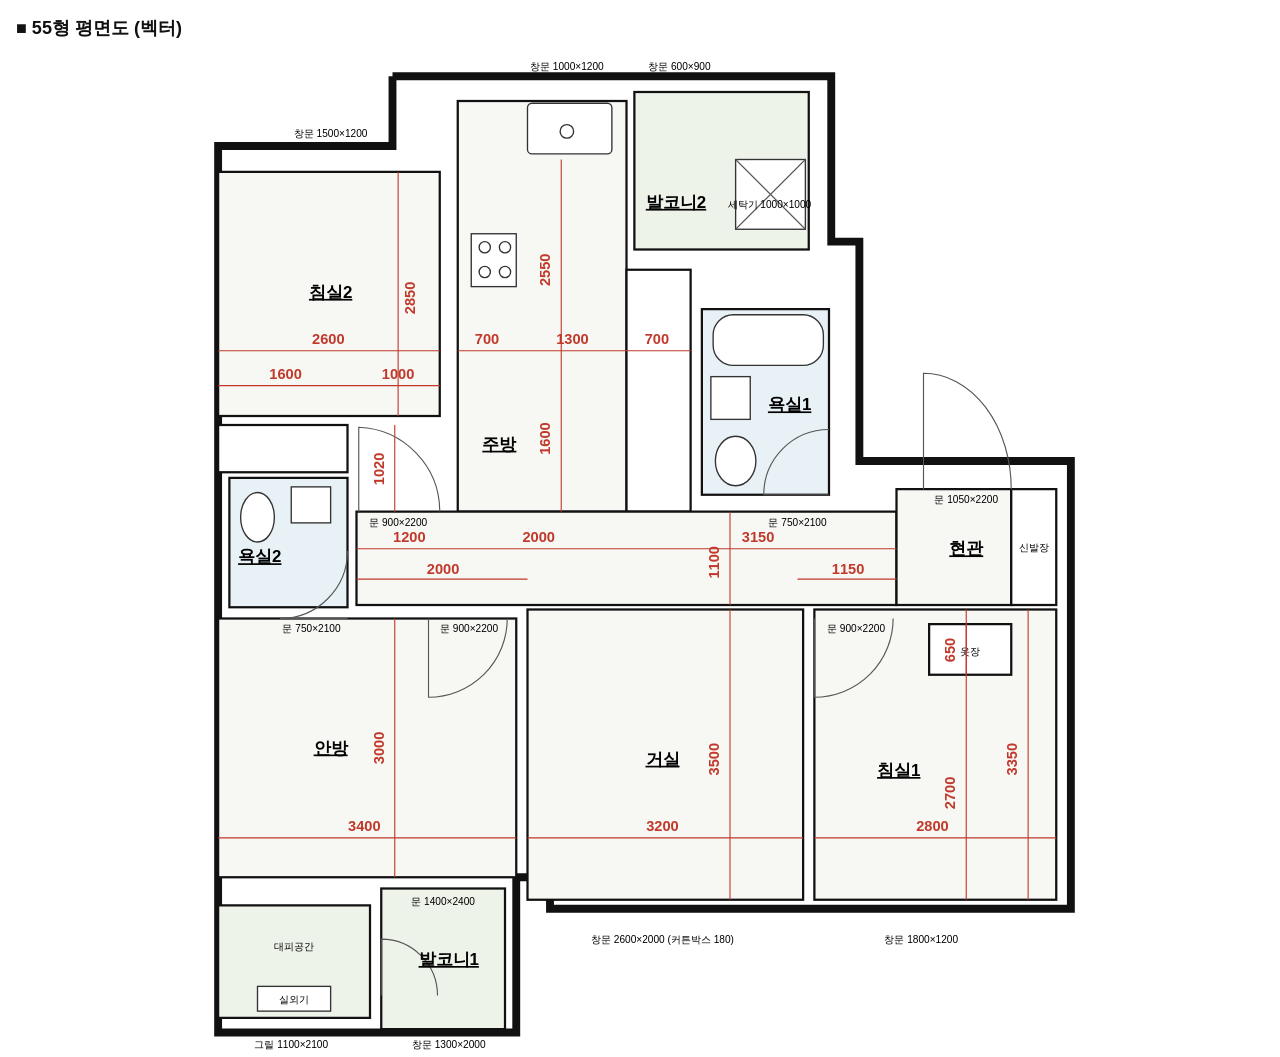
==== floorplan_55.html @ cf9344ad "Add vector floor plan (HTML/SVG) for 55-type unit Co-Authored-By: Claude Opus 5.5 <noreply@anthropic" ====
<!doctype html>
<html lang="ko">
<head>
<meta charset="utf-8">
<meta name="viewport" content="width=device-width,initial-scale=1">
<title>55형 평면도</title>
<style>
  :root{--bg:#fff;--wall:#111;--room:#f7f7f4;--wet:#e8f1f6;--bal:#eef3ea;--dim:#c0392b;--txt:#111}
  body{margin:0;background:var(--bg);font-family:"Malgun Gothic","Apple SD Gothic Neo",sans-serif;color:var(--txt)}
  h1{font-size:18px;margin:16px}
  svg{width:100%;max-width:900px;height:auto;display:block;margin:0 auto}
  .room{stroke:var(--wall);stroke-width:2}
  .wall{fill:none;stroke:var(--wall);stroke-width:7;stroke-linejoin:miter}
  .lbl{font-size:15px;font-weight:700;text-anchor:middle;text-decoration:underline}
  .sm{font-size:9px;text-anchor:middle}
  .dim line{stroke:var(--dim);stroke-width:1}
  .dim text{fill:var(--dim);font-size:13px;font-weight:700;text-anchor:middle}
  .door{fill:none;stroke:#555;stroke-width:1}
  .fx{fill:#fff;stroke:#333;stroke-width:1.2}
</style>
</head>
<body>
<h1>■ 55형 평면도 (벡터)</h1>
<svg viewBox="0 140 800 890" xmlns="http://www.w3.org/2000/svg">
  <!-- 외벽 -->
  <polyline class="wall" points="180,158 570,158 570,305 595,305 595,500 783,500 783,898 320,898 320,870 290,870 290,1008 25,1008 25,220 180,220 180,158"/>

  <!-- 실 -->
  <rect class="room" x="25"  y="243" width="197" height="217" fill="var(--room)"/>
  <rect class="room" x="25"  y="468" width="115" height="42"  fill="#fff"/>
  <rect class="room" x="35"  y="515" width="105" height="115" fill="var(--wet)"/>
  <rect class="room" x="238" y="180" width="150" height="365" fill="var(--room)"/>
  <rect class="room" x="395" y="172" width="155" height="140" fill="var(--bal)"/>
  <rect class="room" x="388" y="330" width="57"  height="215" fill="#fff"/>
  <rect class="room" x="455" y="365" width="113" height="165" fill="var(--wet)"/>
  <rect class="room" x="148" y="545" width="480" height="83"  fill="var(--room)"/>
  <rect class="room" x="628" y="525" width="102" height="103" fill="var(--room)"/>
  <rect class="room" x="730" y="525" width="40"  height="103" fill="#fff"/>
  <rect class="room" x="25"  y="640" width="265" height="230" fill="var(--room)"/>
  <rect class="room" x="300" y="632" width="245" height="258" fill="var(--room)"/>
  <rect class="room" x="555" y="632" width="215" height="258" fill="var(--room)"/>
  <rect class="room" x="657" y="645" width="73"  height="45"  fill="#fff"/>
  <rect class="room" x="170" y="880" width="110" height="125" fill="var(--bal)"/>
  <rect class="room" x="25"  y="895" width="135" height="100" fill="var(--bal)"/>

  <!-- 설비 -->
  <rect class="fx" x="300" y="182" width="75" height="45" rx="4"/><circle class="fx" cx="335" cy="207" r="6"/>
  <rect class="fx" x="250" y="298" width="40" height="47"/>
  <circle class="fx" cx="262" cy="310" r="5"/><circle class="fx" cx="280" cy="310" r="5"/>
  <circle class="fx" cx="262" cy="332" r="5"/><circle class="fx" cx="280" cy="332" r="5"/>
  <rect class="fx" x="465" y="370" width="98" height="45" rx="18"/>
  <rect class="fx" x="463" y="425" width="35" height="38"/>
  <ellipse class="fx" cx="485" cy="500" rx="18" ry="22"/>
  <ellipse class="fx" cx="60" cy="550" rx="15" ry="22"/>
  <rect class="fx" x="90" y="523" width="35" height="32"/>
  <rect class="fx" x="485" y="232" width="62" height="62"/>
  <line class="door" x1="485" y1="232" x2="547" y2="294"/><line class="door" x1="547" y1="232" x2="485" y2="294"/>
  <rect class="fx" x="60" y="967" width="65" height="22"/>

  <!-- 문 (호) -->
  <path class="door" d="M150,545 L150,470 A75,75 0 0 1 222,545"/>
  <path class="door" d="M140,640 L80,640 A60,60 0 0 0 140,580"/>
  <path class="door" d="M212,640 L212,710 A70,70 0 0 0 282,640"/>
  <path class="door" d="M568,530 L510,530 A58,58 0 0 1 568,472"/>
  <path class="door" d="M555,640 L555,710 A70,70 0 0 0 625,640"/>
  <path class="door" d="M652,525 L652,422 A78,103 0 0 1 730,525"/>
  <path class="door" d="M170,975 L170,925 A50,50 0 0 1 220,975"/>

  <!-- 실명 -->
  <text class="lbl" x="125" y="355">침실2</text>
  <text class="lbl" x="275" y="490">주방</text>
  <text class="lbl" x="432" y="275">발코니2</text>
  <text class="lbl" x="533" y="455">욕실1</text>
  <text class="lbl" x="62"  y="590">욕실2</text>
  <text class="lbl" x="690" y="583">현관</text>
  <text class="sm"  x="750" y="580">신발장</text>
  <text class="sm"  x="693" y="672">옷장</text>
  <text class="lbl" x="125" y="760">안방</text>
  <text class="lbl" x="420" y="770">거실</text>
  <text class="lbl" x="630" y="780">침실1</text>
  <text class="lbl" x="230" y="948">발코니1</text>
  <text class="sm"  x="92"  y="935">대피공간</text>
  <text class="sm"  x="92"  y="982">실외기</text>
  <text class="sm"  x="515" y="275">세탁기 1000×1000</text>

  <!-- 창/문 규격 -->
  <text class="sm" x="125" y="212">창문 1500×1200</text>
  <text class="sm" x="335" y="152">창문 1000×1200</text>
  <text class="sm" x="435" y="152">창문 600×900</text>
  <text class="sm" x="185" y="558">문 900×2200</text>
  <text class="sm" x="540" y="558">문 750×2100</text>
  <text class="sm" x="690" y="537">문 1050×2200</text>
  <text class="sm" x="108" y="652">문 750×2100</text>
  <text class="sm" x="248" y="652">문 900×2200</text>
  <text class="sm" x="592" y="652">문 900×2200</text>
  <text class="sm" x="225" y="895">문 1400×2400</text>
  <text class="sm" x="420" y="928">창문 2600×2000 (커튼박스 180)</text>
  <text class="sm" x="650" y="928">창문 1800×1200</text>
  <text class="sm" x="90"  y="1022">그릴 1100×2100</text>
  <text class="sm" x="230" y="1022">창문 1300×2000</text>

  <!-- 치수 -->
  <g class="dim">
    <line x1="25" y1="402" x2="222" y2="402"/><text x="123" y="396">2600</text>
    <line x1="25" y1="433" x2="222" y2="433"/><text x="85" y="427">1600</text><text x="185" y="427">1000</text>
    <line x1="238" y1="402" x2="445" y2="402"/><text x="264" y="396">700</text><text x="340" y="396">1300</text><text x="415" y="396">700</text>
    <line x1="185" y1="243" x2="185" y2="460"/><text x="200" y="355" transform="rotate(-90 200 355)">2850</text>
    <line x1="330" y1="232" x2="330" y2="402"/><text x="320" y="330" transform="rotate(-90 320 330)">2550</text>
    <line x1="330" y1="402" x2="330" y2="545"/><text x="320" y="480" transform="rotate(-90 320 480)">1600</text>
    <line x1="148" y1="578" x2="628" y2="578"/><text x="195" y="572">1200</text><text x="310" y="572">2000</text><text x="505" y="572">3150</text>
    <line x1="148" y1="605" x2="300" y2="605"/><text x="225" y="600">2000</text>
    <line x1="540" y1="605" x2="628" y2="605"/><text x="585" y="600">1150</text>
    <line x1="480" y1="545" x2="480" y2="628"/><text x="470" y="590" transform="rotate(-90 470 590)">1100</text>
    <line x1="182" y1="640" x2="182" y2="870"/><text x="172" y="755" transform="rotate(-90 172 755)">3000</text>
    <line x1="480" y1="632" x2="480" y2="890"/><text x="470" y="765" transform="rotate(-90 470 765)">3500</text>
    <line x1="690" y1="632" x2="690" y2="890"/><text x="680" y="795" transform="rotate(-90 680 795)">2700</text>
    <line x1="745" y1="632" x2="745" y2="890"/><text x="735" y="765" transform="rotate(-90 735 765)">3350</text>
    <line x1="690" y1="645" x2="690" y2="690"/><text x="680" y="668" transform="rotate(-90 680 668)">650</text>
    <line x1="25" y1="835" x2="290" y2="835"/><text x="155" y="829">3400</text>
    <line x1="300" y1="835" x2="545" y2="835"/><text x="420" y="829">3200</text>
    <line x1="555" y1="835" x2="770" y2="835"/><text x="660" y="829">2800</text>
    <line x1="182" y1="468" x2="182" y2="545"/><text x="172" y="507" transform="rotate(-90 172 507)">1020</text>
  </g>
</svg>
</body>
</html>
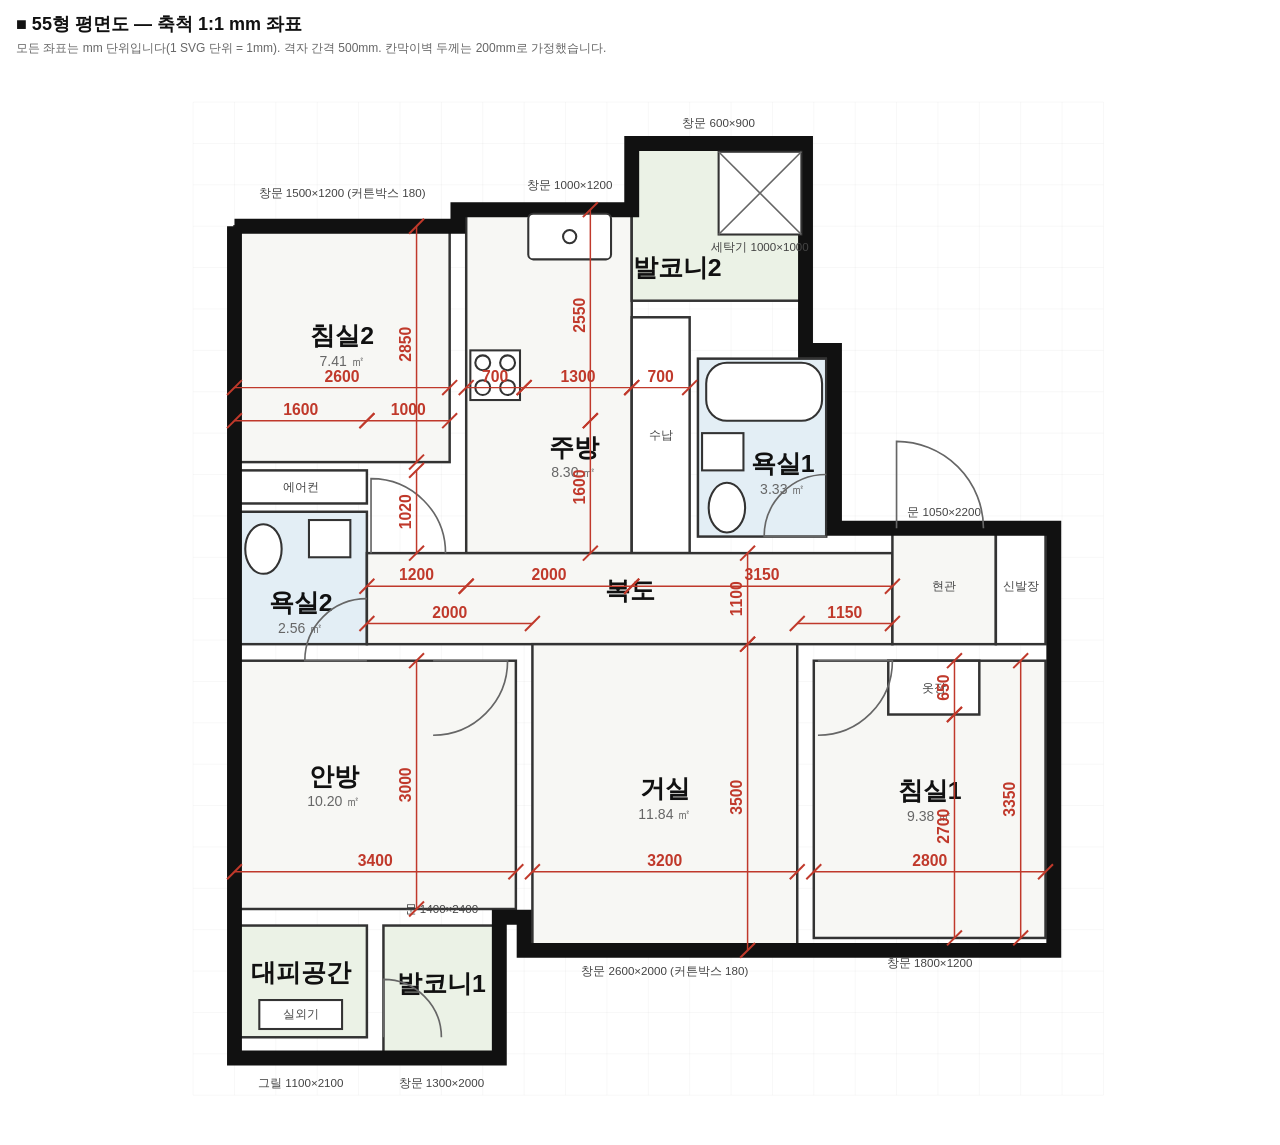
==== commit 1425df28: "Redraw floor plan at true mm scale from dimensions Co-Authored-By: Claude Opus 5.5 <noreply@anthropi" ====
--- a/floorplan_55.html
+++ b/floorplan_55.html
@@ -5,122 +5,155 @@
 <meta name="viewport" content="width=device-width,initial-scale=1">
 <title>55형 평면도</title>
 <style>
-  :root{--bg:#fff;--wall:#111;--room:#f7f7f4;--wet:#e8f1f6;--bal:#eef3ea;--dim:#c0392b;--txt:#111}
+  :root{--bg:#fff;--wall:#111;--room:#f7f7f4;--wet:#e3eef5;--bal:#ebf2e6;--dim:#c0392b;--txt:#111}
   body{margin:0;background:var(--bg);font-family:"Malgun Gothic","Apple SD Gothic Neo",sans-serif;color:var(--txt)}
-  h1{font-size:18px;margin:16px}
-  svg{width:100%;max-width:900px;height:auto;display:block;margin:0 auto}
-  .room{stroke:var(--wall);stroke-width:2}
-  .wall{fill:none;stroke:var(--wall);stroke-width:7;stroke-linejoin:miter}
-  .lbl{font-size:15px;font-weight:700;text-anchor:middle;text-decoration:underline}
-  .sm{font-size:9px;text-anchor:middle}
-  .dim line{stroke:var(--dim);stroke-width:1}
-  .dim text{fill:var(--dim);font-size:13px;font-weight:700;text-anchor:middle}
-  .door{fill:none;stroke:#555;stroke-width:1}
-  .fx{fill:#fff;stroke:#333;stroke-width:1.2}
+  header{padding:12px 16px}
+  h1{font-size:18px;margin:0 0 4px}
+  p{margin:0;font-size:12px;color:#666}
+  svg{width:100%;max-width:960px;height:auto;display:block;margin:0 auto}
+  .room{stroke:#333;stroke-width:30}
+  .wall{fill:none;stroke:var(--wall);stroke-width:180;stroke-linejoin:miter}
+  .lbl{font-size:300px;font-weight:700;text-anchor:middle;fill:var(--txt)}
+  .area{font-size:170px;text-anchor:middle;fill:#666}
+  .sm{font-size:140px;text-anchor:middle;fill:#444}
+  .dim line{stroke:var(--dim);stroke-width:18}
+  .dim .tick{stroke-width:24}
+  .dim text{fill:var(--dim);font-size:190px;font-weight:700;text-anchor:middle}
+  .door{fill:none;stroke:#666;stroke-width:20}
+  .fx{fill:#fff;stroke:#333;stroke-width:25}
+  .grid line{stroke:#000;stroke-opacity:.05;stroke-width:8}
 </style>
 </head>
 <body>
-<h1>■ 55형 평면도 (벡터)</h1>
-<svg viewBox="0 140 800 890" xmlns="http://www.w3.org/2000/svg">
-  <!-- 외벽 -->
-  <polyline class="wall" points="180,158 570,158 570,305 595,305 595,500 783,500 783,898 320,898 320,870 290,870 290,1008 25,1008 25,220 180,220 180,158"/>
+<header>
+  <h1>■ 55형 평면도 — 축척 1:1 mm 좌표</h1>
+  <p>모든 좌표는 mm 단위입니다(1 SVG 단위 = 1mm). 격자 간격 500mm. 칸막이벽 두께는 200mm로 가정했습니다.</p>
+</header>
+<svg id="plan" viewBox="-900 -1900 11600 13000" xmlns="http://www.w3.org/2000/svg"></svg>
+<script>
+const NS = "http://www.w3.org/2000/svg";
+const svg = document.getElementById("plan");
+const el = (tag, attrs, parent = svg, text) => {
+  const e = document.createElementNS(NS, tag);
+  for (const k in attrs) e.setAttribute(k, attrs[k]);
+  if (text != null) e.textContent = text;
+  parent.appendChild(e); return e;
+};
 
-  <!-- 실 -->
-  <rect class="room" x="25"  y="243" width="197" height="217" fill="var(--room)"/>
-  <rect class="room" x="25"  y="468" width="115" height="42"  fill="#fff"/>
-  <rect class="room" x="35"  y="515" width="105" height="115" fill="var(--wet)"/>
-  <rect class="room" x="238" y="180" width="150" height="365" fill="var(--room)"/>
-  <rect class="room" x="395" y="172" width="155" height="140" fill="var(--bal)"/>
-  <rect class="room" x="388" y="330" width="57"  height="215" fill="#fff"/>
-  <rect class="room" x="455" y="365" width="113" height="165" fill="var(--wet)"/>
-  <rect class="room" x="148" y="545" width="480" height="83"  fill="var(--room)"/>
-  <rect class="room" x="628" y="525" width="102" height="103" fill="var(--room)"/>
-  <rect class="room" x="730" y="525" width="40"  height="103" fill="#fff"/>
-  <rect class="room" x="25"  y="640" width="265" height="230" fill="var(--room)"/>
-  <rect class="room" x="300" y="632" width="245" height="258" fill="var(--room)"/>
-  <rect class="room" x="555" y="632" width="215" height="258" fill="var(--room)"/>
-  <rect class="room" x="657" y="645" width="73"  height="45"  fill="#fff"/>
-  <rect class="room" x="170" y="880" width="110" height="125" fill="var(--bal)"/>
-  <rect class="room" x="25"  y="895" width="135" height="100" fill="var(--bal)"/>
+// 격자 (500mm)
+const g = el("g", {class: "grid"});
+for (let x = -500; x <= 10500; x += 500) el("line", {x1: x, y1: -1500, x2: x, y2: 10500}, g);
+for (let y = -1500; y <= 10500; y += 500) el("line", {x1: -500, y1: y, x2: 10500, y2: y}, g);
 
-  <!-- 설비 -->
-  <rect class="fx" x="300" y="182" width="75" height="45" rx="4"/><circle class="fx" cx="335" cy="207" r="6"/>
-  <rect class="fx" x="250" y="298" width="40" height="47"/>
-  <circle class="fx" cx="262" cy="310" r="5"/><circle class="fx" cx="280" cy="310" r="5"/>
-  <circle class="fx" cx="262" cy="332" r="5"/><circle class="fx" cx="280" cy="332" r="5"/>
-  <rect class="fx" x="465" y="370" width="98" height="45" rx="18"/>
-  <rect class="fx" x="463" y="425" width="35" height="38"/>
-  <ellipse class="fx" cx="485" cy="500" rx="18" ry="22"/>
-  <ellipse class="fx" cx="60" cy="550" rx="15" ry="22"/>
-  <rect class="fx" x="90" y="523" width="35" height="32"/>
-  <rect class="fx" x="485" y="232" width="62" height="62"/>
-  <line class="door" x1="485" y1="232" x2="547" y2="294"/><line class="door" x1="547" y1="232" x2="485" y2="294"/>
-  <rect class="fx" x="60" y="967" width="65" height="22"/>
+// 실: [이름, x, y, 폭, 깊이, 채움, 면적표시]
+const R = "var(--room)", W = "var(--wet)", B = "var(--bal)", S = "#fff";
+const rooms = [
+  ["침실2",    0,    0, 2600, 2850, R, true],
+  ["에어컨",   0, 2950, 1600,  400, S],
+  ["욕실2",    0, 3450, 1600, 1600, W, true, 0, 400],
+  ["주방",  2800, -200, 2000, 4150, R, true, 300, 900],
+  ["수납",  4800, 1100,  700, 2850, S],
+  ["발코니2",4800,-1000, 2100, 1900, B, false, -500, 650],
+  ["욕실1", 5600, 1600, 1550, 2150, W, true, 250, 300],
+  ["복도",  1600, 3950, 6350, 1100, R],
+  ["현관",  7950, 3650, 1250, 1400, R],
+  ["신발장",9200, 3650,  600, 1400, S],
+  ["안방",     0, 5250, 3400, 3000, R, true, -500, 0],
+  ["거실",  3600, 5050, 3200, 3700, R, true],
+  ["침실1", 7000, 5250, 2800, 3350, R, true],
+  ["옷장",  7900, 5250, 1100,  650, S],
+  ["발코니1",1800, 8450, 1400, 1600, B],
+  ["대피공간",  0, 8450, 1600, 1350, B],
+];
+for (const [n, x0, y0, w, h, f, a, ox = 0, oy = 0] of rooms) {
+  const x = x0, y = y0;
+  el("rect", {class: "room", x, y, width: w, height: h, fill: f});
+  const small = w < 1300 || h < 800;
+  el("text", {class: small ? "sm" : "lbl", x: x + w / 2 + ox, y: y + h / 2 + oy + (small ? 50 : 0)}, svg, n);
+  if (a) el("text", {class: "area", x: x + w / 2 + ox, y: y + h / 2 + oy + 260}, svg, (w * h / 1e6).toFixed(2) + " ㎡");
+}
 
-  <!-- 문 (호) -->
-  <path class="door" d="M150,545 L150,470 A75,75 0 0 1 222,545"/>
-  <path class="door" d="M140,640 L80,640 A60,60 0 0 0 140,580"/>
-  <path class="door" d="M212,640 L212,710 A70,70 0 0 0 282,640"/>
-  <path class="door" d="M568,530 L510,530 A58,58 0 0 1 568,472"/>
-  <path class="door" d="M555,640 L555,710 A70,70 0 0 0 625,640"/>
-  <path class="door" d="M652,525 L652,422 A78,103 0 0 1 730,525"/>
-  <path class="door" d="M170,975 L170,925 A50,50 0 0 1 220,975"/>
+// 외벽
+el("polyline", {class: "wall", points: [
+  [0,0],[2700,0],[2700,-200],[4800,-200],[4800,-1000],[6900,-1000],[6900,1500],[7250,1500],
+  [7250,3650],[9900,3650],[9900,8750],[3500,8750],[3500,8350],[3200,8350],[3200,10050],[0,10050],[0,0]
+].map(p => p.join(",")).join(" ")});
 
-  <!-- 실명 -->
-  <text class="lbl" x="125" y="355">침실2</text>
-  <text class="lbl" x="275" y="490">주방</text>
-  <text class="lbl" x="432" y="275">발코니2</text>
-  <text class="lbl" x="533" y="455">욕실1</text>
-  <text class="lbl" x="62"  y="590">욕실2</text>
-  <text class="lbl" x="690" y="583">현관</text>
-  <text class="sm"  x="750" y="580">신발장</text>
-  <text class="sm"  x="693" y="672">옷장</text>
-  <text class="lbl" x="125" y="760">안방</text>
-  <text class="lbl" x="420" y="770">거실</text>
-  <text class="lbl" x="630" y="780">침실1</text>
-  <text class="lbl" x="230" y="948">발코니1</text>
-  <text class="sm"  x="92"  y="935">대피공간</text>
-  <text class="sm"  x="92"  y="982">실외기</text>
-  <text class="sm"  x="515" y="275">세탁기 1000×1000</text>
+// 설비
+const fx = (tag, a) => el(tag, Object.assign({class: "fx"}, a));
+fx("rect", {x: 3550, y: -150, width: 1000, height: 550, rx: 60});   // 싱크
+fx("circle", {cx: 4050, cy: 125, r: 80});
+fx("rect", {x: 2850, y: 1500, width: 600, height: 600});            // 쿡탑
+for (const [cx, cy] of [[3000,1650],[3300,1650],[3000,1950],[3300,1950]]) fx("circle", {cx, cy, r: 90});
+fx("rect", {x: 5700, y: 1650, width: 1400, height: 700, rx: 250});  // 욕조
+fx("rect", {x: 5650, y: 2500, width: 500, height: 450});            // 세면대
+fx("ellipse", {cx: 5950, cy: 3400, rx: 220, ry: 300});              // 변기
+fx("ellipse", {cx: 350, cy: 3900, rx: 220, ry: 300});
+fx("rect", {x: 900, y: 3550, width: 500, height: 450});
+fx("rect", {x: 5850, y: -900, width: 1000, height: 1000});          // 세탁기 자리
+el("line", {class: "door", x1: 5850, y1: -900, x2: 6850, y2: 100});
+el("line", {class: "door", x1: 6850, y1: -900, x2: 5850, y2: 100});
+el("text", {class: "sm", x: 6350, y: 300}, svg, "세탁기 1000×1000");
+fx("rect", {x: 300, y: 9350, width: 1000, height: 350});
+el("text", {class: "sm", x: 800, y: 9570}, svg, "실외기");
 
-  <!-- 창/문 규격 -->
-  <text class="sm" x="125" y="212">창문 1500×1200</text>
-  <text class="sm" x="335" y="152">창문 1000×1200</text>
-  <text class="sm" x="435" y="152">창문 600×900</text>
-  <text class="sm" x="185" y="558">문 900×2200</text>
-  <text class="sm" x="540" y="558">문 750×2100</text>
-  <text class="sm" x="690" y="537">문 1050×2200</text>
-  <text class="sm" x="108" y="652">문 750×2100</text>
-  <text class="sm" x="248" y="652">문 900×2200</text>
-  <text class="sm" x="592" y="652">문 900×2200</text>
-  <text class="sm" x="225" y="895">문 1400×2400</text>
-  <text class="sm" x="420" y="928">창문 2600×2000 (커튼박스 180)</text>
-  <text class="sm" x="650" y="928">창문 1800×1200</text>
-  <text class="sm" x="90"  y="1022">그릴 1100×2100</text>
-  <text class="sm" x="230" y="1022">창문 1300×2000</text>
+// 문: [힌지x, 힌지y, 폭, 시작각, 끝각]  (각도: 0=+x, 90=+y)
+const doors = [
+  [1650, 3950,  900, -90,   0],   // 침실2
+  [1600, 5250,  750, 180, 270],   // 욕실2
+  [2400, 5250,  900,   0,  90],   // 안방
+  [7150, 3750,  750, 180, 270],   // 욕실1
+  [7050, 5250,  900,   0,  90],   // 침실1
+  [8000, 3650, 1050, -90,   0],   // 현관
+  [1800, 9800,  700, -90,   0],   // 발코니1→대피
+];
+for (const [hx, hy, w, a0, a1] of doors) {
+  const p = a => [hx + w * Math.cos(a * Math.PI / 180), hy + w * Math.sin(a * Math.PI / 180)];
+  const [x0, y0] = p(a0), [x1, y1] = p(a1);
+  el("path", {class: "door", d: `M${hx},${hy} L${x0},${y0} A${w},${w} 0 0 1 ${x1},${y1}`});
+}
 
-  <!-- 치수 -->
-  <g class="dim">
-    <line x1="25" y1="402" x2="222" y2="402"/><text x="123" y="396">2600</text>
-    <line x1="25" y1="433" x2="222" y2="433"/><text x="85" y="427">1600</text><text x="185" y="427">1000</text>
-    <line x1="238" y1="402" x2="445" y2="402"/><text x="264" y="396">700</text><text x="340" y="396">1300</text><text x="415" y="396">700</text>
-    <line x1="185" y1="243" x2="185" y2="460"/><text x="200" y="355" transform="rotate(-90 200 355)">2850</text>
-    <line x1="330" y1="232" x2="330" y2="402"/><text x="320" y="330" transform="rotate(-90 320 330)">2550</text>
-    <line x1="330" y1="402" x2="330" y2="545"/><text x="320" y="480" transform="rotate(-90 320 480)">1600</text>
-    <line x1="148" y1="578" x2="628" y2="578"/><text x="195" y="572">1200</text><text x="310" y="572">2000</text><text x="505" y="572">3150</text>
-    <line x1="148" y1="605" x2="300" y2="605"/><text x="225" y="600">2000</text>
-    <line x1="540" y1="605" x2="628" y2="605"/><text x="585" y="600">1150</text>
-    <line x1="480" y1="545" x2="480" y2="628"/><text x="470" y="590" transform="rotate(-90 470 590)">1100</text>
-    <line x1="182" y1="640" x2="182" y2="870"/><text x="172" y="755" transform="rotate(-90 172 755)">3000</text>
-    <line x1="480" y1="632" x2="480" y2="890"/><text x="470" y="765" transform="rotate(-90 470 765)">3500</text>
-    <line x1="690" y1="632" x2="690" y2="890"/><text x="680" y="795" transform="rotate(-90 680 795)">2700</text>
-    <line x1="745" y1="632" x2="745" y2="890"/><text x="735" y="765" transform="rotate(-90 735 765)">3350</text>
-    <line x1="690" y1="645" x2="690" y2="690"/><text x="680" y="668" transform="rotate(-90 680 668)">650</text>
-    <line x1="25" y1="835" x2="290" y2="835"/><text x="155" y="829">3400</text>
-    <line x1="300" y1="835" x2="545" y2="835"/><text x="420" y="829">3200</text>
-    <line x1="555" y1="835" x2="770" y2="835"/><text x="660" y="829">2800</text>
-    <line x1="182" y1="468" x2="182" y2="545"/><text x="172" y="507" transform="rotate(-90 172 507)">1020</text>
-  </g>
-</svg>
+// 창/문 규격
+const notes = [
+  [1300, -350, "창문 1500×1200 (커튼박스 180)"], [4050, -450, "창문 1000×1200"],
+  [5850, -1200, "창문 600×900"], [5200, 9050, "창문 2600×2000 (커튼박스 180)"],
+  [8400, 8950, "창문 1800×1200"], [800, 10400, "그릴 1100×2100"],
+  [2500, 10400, "창문 1300×2000"], [2500, 8300, "문 1400×2400"],
+  [8575, 3500, "문 1050×2200"],
+];
+for (const [x, y, t] of notes) el("text", {class: "sm", x, y}, svg, t);
+
+// 치수선: [x1, y1, x2, y2, 라벨]
+const D = el("g", {class: "dim"});
+const dim = (x1, y1, x2, y2, t) => {
+  el("line", {x1, y1, x2, y2}, D);
+  const v = x1 === x2;
+  for (const [x, y] of [[x1, y1], [x2, y2]])
+    el("line", {class: "tick", x1: x - 90, y1: y + 90, x2: x + 90, y2: y - 90}, D);
+  const mx = (x1 + x2) / 2, my = (y1 + y2) / 2;
+  el("text", v ? {x: mx - 70, y: my, transform: `rotate(-90 ${mx - 70} ${my})`} : {x: mx, y: my - 70}, D, t);
+};
+const chain = (pts, y, labels) => { for (let i = 0; i < labels.length; i++) dim(pts[i], y, pts[i + 1], y, labels[i]); };
+const vchain = (pts, x, labels) => { for (let i = 0; i < labels.length; i++) dim(x, pts[i], x, pts[i + 1], labels[i]); };
+
+dim(0, 1950, 2600, 1950, "2600");
+chain([0, 1600, 2600], 2350, ["1600", "1000"]);
+chain([2800, 3500, 4800, 5500], 1950, ["700", "1300", "700"]);
+dim(2200, 0, 2200, 2850, "2850");
+vchain([-200, 2350, 3950], 4300, ["2550", "1600"]);
+dim(2200, 2950, 2200, 3950, "1020");
+chain([1600, 2800, 4800, 7950], 4350, ["1200", "2000", "3150"]);
+dim(1600, 4800, 3600, 4800, "2000");
+dim(6800, 4800, 7950, 4800, "1150");
+dim(6200, 3950, 6200, 5050, "1100");
+dim(2200, 5250, 2200, 8250, "3000");
+dim(6200, 5050, 6200, 8750, "3500");
+dim(8700, 5900, 8700, 8600, "2700");
+dim(9500, 5250, 9500, 8600, "3350");
+dim(8700, 5250, 8700, 5900, "650");
+dim(0, 7800, 3400, 7800, "3400");
+dim(3600, 7800, 6800, 7800, "3200");
+dim(7000, 7800, 9800, 7800, "2800");
+</script>
 </body>
 </html>
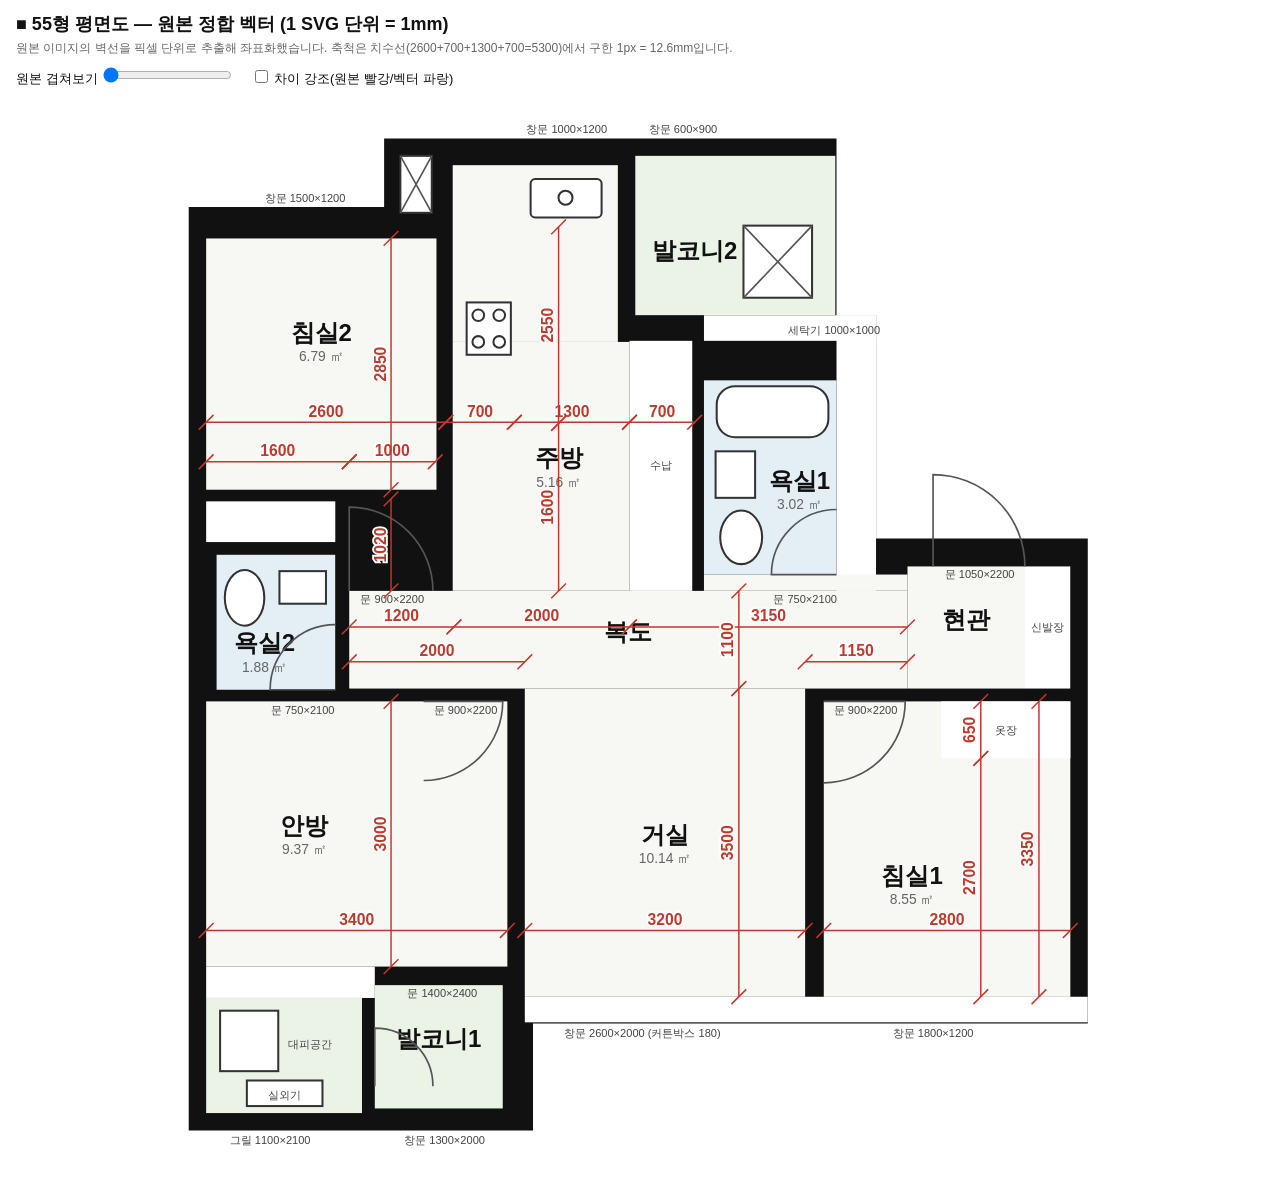
==== commit de522338: "Retrace floor plan from original wall pixels; add overlay comparison Co-Authored-By: Claude Opus 5.5" ====
--- a/floorplan_55.html
+++ b/floorplan_55.html
@@ -9,27 +9,27 @@
   body{margin:0;background:var(--bg);font-family:"Malgun Gothic","Apple SD Gothic Neo",sans-serif;color:var(--txt)}
   header{padding:12px 16px}
   h1{font-size:18px;margin:0 0 4px}
-  p{margin:0;font-size:12px;color:#666}
+  p{margin:0 0 8px;font-size:12px;color:#666}
+  label{font-size:13px;margin-right:12px}
   svg{width:100%;max-width:960px;height:auto;display:block;margin:0 auto}
-  .room{stroke:#333;stroke-width:30}
-  .wall{fill:none;stroke:var(--wall);stroke-width:180;stroke-linejoin:miter}
-  .lbl{font-size:300px;font-weight:700;text-anchor:middle;fill:var(--txt)}
-  .area{font-size:170px;text-anchor:middle;fill:#666}
-  .sm{font-size:140px;text-anchor:middle;fill:#444}
-  .dim line{stroke:var(--dim);stroke-width:18}
-  .dim .tick{stroke-width:24}
-  .dim text{fill:var(--dim);font-size:190px;font-weight:700;text-anchor:middle}
-  .door{fill:none;stroke:#666;stroke-width:20}
-  .fx{fill:#fff;stroke:#333;stroke-width:25}
-  .grid line{stroke:#000;stroke-opacity:.05;stroke-width:8}
+  .room{stroke:none}
+  .lbl{font-size:260px;font-weight:700;text-anchor:middle;fill:var(--txt)}
+  .area{font-size:150px;text-anchor:middle;fill:#666}
+  .sm{font-size:120px;text-anchor:middle;fill:#444}
+  .dim line{stroke:var(--dim);stroke-width:16}
+  .dim text{fill:var(--dim);font-size:170px;font-weight:700;text-anchor:middle;paint-order:stroke;stroke:#fff;stroke-width:40px}
+  .door{fill:none;stroke:#555;stroke-width:18}
+  .fx{fill:#fff;stroke:#333;stroke-width:22}
 </style>
 </head>
 <body>
 <header>
-  <h1>■ 55형 평면도 — 축척 1:1 mm 좌표</h1>
-  <p>모든 좌표는 mm 단위입니다(1 SVG 단위 = 1mm). 격자 간격 500mm. 칸막이벽 두께는 200mm로 가정했습니다.</p>
+  <h1>■ 55형 평면도 — 원본 정합 벡터 (1 SVG 단위 = 1mm)</h1>
+  <p>원본 이미지의 벽선을 픽셀 단위로 추출해 좌표화했습니다. 축척은 치수선(2600+700+1300+700=5300)에서 구한 1px = 12.6mm입니다.</p>
+  <label>원본 겹쳐보기 <input id="op" type="range" min="0" max="100" value="0"></label>
+  <label><input id="ex" type="checkbox"> 차이 강조(원본 빨강/벡터 파랑)</label>
 </header>
-<svg id="plan" viewBox="-900 -1900 11600 13000" xmlns="http://www.w3.org/2000/svg"></svg>
+<svg id="plan" viewBox="-500 -1500 10400 11900" xmlns="http://www.w3.org/2000/svg"></svg>
 <script>
 const NS = "http://www.w3.org/2000/svg";
 const svg = document.getElementById("plan");
@@ -39,121 +39,135 @@
   if (text != null) e.textContent = text;
   parent.appendChild(e); return e;
 };
+// 원본 이미지 픽셀 → mm (원점: 침실2 내부 좌상단 px(25,243))
+const S = 12.6, OX = 25, OY = 243;
+const X = px => Math.round((px - OX) * S), Y = py => Math.round((py - OY) * S);
+const L = v => Math.round(v * S);
 
-// 격자 (500mm)
-const g = el("g", {class: "grid"});
-for (let x = -500; x <= 10500; x += 500) el("line", {x1: x, y1: -1500, x2: x, y2: 10500}, g);
-for (let y = -1500; y <= 10500; y += 500) el("line", {x1: -500, y1: y, x2: 10500, y2: y}, g);
+const plan = el("g", {id: "vec"});
 
-// 실: [이름, x, y, 폭, 깊이, 채움, 면적표시]
-const R = "var(--room)", W = "var(--wet)", B = "var(--bal)", S = "#fff";
+// 외벽 외곽 (채운 뒤 실을 얹으면 빈 틈이 벽이 됨)
+const outer = [[10,216],[178,216],[178,157],[567,157],[567,309],[601,309],[601,501],[783,501],
+               [783,918],[306,918],[306,1010],[10,1010]];
+el("polygon", {points: outer.map(([x, y]) => X(x) + "," + Y(y)).join(" "), fill: "var(--wall)"}, plan);
+
+// 실: [이름, x1, y1, x2, y2(px), 채움, 면적표시, 라벨 오프셋 dx, dy(px)]
+const R = "var(--room)", W = "var(--wet)", B = "var(--bal)", F = "#fff";
 const rooms = [
-  ["침실2",    0,    0, 2600, 2850, R, true],
-  ["에어컨",   0, 2950, 1600,  400, S],
-  ["욕실2",    0, 3450, 1600, 1600, W, true, 0, 400],
-  ["주방",  2800, -200, 2000, 4150, R, true, 300, 900],
-  ["수납",  4800, 1100,  700, 2850, S],
-  ["발코니2",4800,-1000, 2100, 1900, B, false, -500, 650],
-  ["욕실1", 5600, 1600, 1550, 2150, W, true, 250, 300],
-  ["복도",  1600, 3950, 6350, 1100, R],
-  ["현관",  7950, 3650, 1250, 1400, R],
-  ["신발장",9200, 3650,  600, 1400, S],
-  ["안방",     0, 5250, 3400, 3000, R, true, -500, 0],
-  ["거실",  3600, 5050, 3200, 3700, R, true],
-  ["침실1", 7000, 5250, 2800, 3350, R, true],
-  ["옷장",  7900, 5250, 1100,  650, S],
-  ["발코니1",1800, 8450, 1400, 1600, B],
-  ["대피공간",  0, 8450, 1600, 1350, B],
+  ["침실2",   25, 243, 223, 459, R, 1, 0, -20],
+  ["",        25, 469, 136, 504, F],
+  ["욕실2",   34, 515, 136, 631, W, 1, -10, 25],
+  ["",       237, 180, 379, 332, R],
+  ["주방",   237, 332, 389, 546, R, 1, 15, 0],
+  ["수납",   389, 331, 443, 546, F],
+  ["발코니2",394, 172, 566, 309, B, 0, -35, 20],
+  ["",       453, 309, 601, 331, F],
+  ["",       567, 309, 601, 546, F],
+  ["욕실1",  453, 365, 567, 532, W, 1, 25, 10],
+  ["",       453, 532, 628, 546, R],
+  ["복도",   148, 546, 628, 630, R],
+  ["현관",   628, 525, 729, 630, R],
+  ["신발장", 729, 525, 768, 630, F],
+  ["안방",    25, 641, 284, 869, R, 1, -45, 0],
+  ["거실",   299, 630, 540, 895, R, 1],
+  ["침실1",  556, 641, 768, 895, R, 1, -30, 30],
+  ["옷장",   657, 641, 768, 690, F],
+  ["",       299, 895, 783, 917, F],
+  ["",       556, 895, 768, 906, F],
+  ["",        25, 869, 170, 896, F],
+  ["발코니1",170, 885, 280, 991, B],
+  ["대피공간", 25, 896, 159, 995, B, 0, 22, -10],
 ];
-for (const [n, x0, y0, w, h, f, a, ox = 0, oy = 0] of rooms) {
-  const x = x0, y = y0;
-  el("rect", {class: "room", x, y, width: w, height: h, fill: f});
-  const small = w < 1300 || h < 800;
-  el("text", {class: small ? "sm" : "lbl", x: x + w / 2 + ox, y: y + h / 2 + oy + (small ? 50 : 0)}, svg, n);
-  if (a) el("text", {class: "area", x: x + w / 2 + ox, y: y + h / 2 + oy + 260}, svg, (w * h / 1e6).toFixed(2) + " ㎡");
+for (const [n, x1, y1, x2, y2, f, a, dx = 0, dy = 0] of rooms) {
+  el("rect", {class: "room", x: X(x1), y: Y(y1), width: L(x2 - x1), height: L(y2 - y1), fill: f}, plan);
+  if (!n) continue;
+  const cx = X((x1 + x2) / 2 + dx), cy = Y((y1 + y2) / 2 + dy);
+  const small = n === "대피공간" || (x2 - x1) < 90 || (y2 - y1) < 60;
+  el("text", {class: small ? "sm" : "lbl", x: cx, y: cy + (small ? 40 : 0)}, plan, n);
+  if (a) el("text", {class: "area", x: cx, y: cy + 220}, plan, (L(x2 - x1) * L(y2 - y1) / 1e6).toFixed(2) + " ㎡");
 }
 
-// 외벽
-el("polyline", {class: "wall", points: [
-  [0,0],[2700,0],[2700,-200],[4800,-200],[4800,-1000],[6900,-1000],[6900,1500],[7250,1500],
-  [7250,3650],[9900,3650],[9900,8750],[3500,8750],[3500,8350],[3200,8350],[3200,10050],[0,10050],[0,0]
-].map(p => p.join(",")).join(" ")});
+// 설비 (px)
+const fx = (tag, a) => el(tag, Object.assign({class: "fx"}, a), plan);
+const box = (x1, y1, x2, y2, extra = {}) => fx("rect", Object.assign({x: X(x1), y: Y(y1), width: L(x2 - x1), height: L(y2 - y1)}, extra));
+box(304, 192, 365, 225, {rx: 50}); fx("circle", {cx: X(334), cy: Y(208), r: L(6)});
+box(249, 298, 287, 343);
+for (const [x, y] of [[259,309],[277,309],[259,332],[277,332]]) fx("circle", {cx: X(x), cy: Y(y), r: L(5)});
+box(464, 370, 560, 414, {rx: 200});
+box(463, 426, 497, 466);
+fx("ellipse", {cx: X(485), cy: Y(500), rx: L(18), ry: L(23)});
+fx("ellipse", {cx: X(58), cy: Y(552), rx: L(17), ry: L(24)});
+box(88, 529, 128, 557);
+box(487, 232, 546, 294);
+el("path", {class: "door", d: `M${X(487)},${Y(232)}L${X(546)},${Y(294)}M${X(546)},${Y(232)}L${X(487)},${Y(294)}`}, plan);
+box(192, 172, 219, 221);
+el("path", {class: "door", d: `M${X(192)},${Y(172)}L${X(219)},${Y(221)}M${X(219)},${Y(172)}L${X(192)},${Y(221)}`}, plan);
+box(37, 907, 87, 959); box(60, 967, 125, 989);
+el("text", {class: "sm", x: X(92), y: Y(983)}, plan, "실외기");
+el("text", {class: "sm", x: X(565), y: Y(325)}, plan, "세탁기 1000×1000");
 
-// 설비
-const fx = (tag, a) => el(tag, Object.assign({class: "fx"}, a));
-fx("rect", {x: 3550, y: -150, width: 1000, height: 550, rx: 60});   // 싱크
-fx("circle", {cx: 4050, cy: 125, r: 80});
-fx("rect", {x: 2850, y: 1500, width: 600, height: 600});            // 쿡탑
-for (const [cx, cy] of [[3000,1650],[3300,1650],[3000,1950],[3300,1950]]) fx("circle", {cx, cy, r: 90});
-fx("rect", {x: 5700, y: 1650, width: 1400, height: 700, rx: 250});  // 욕조
-fx("rect", {x: 5650, y: 2500, width: 500, height: 450});            // 세면대
-fx("ellipse", {cx: 5950, cy: 3400, rx: 220, ry: 300});              // 변기
-fx("ellipse", {cx: 350, cy: 3900, rx: 220, ry: 300});
-fx("rect", {x: 900, y: 3550, width: 500, height: 450});
-fx("rect", {x: 5850, y: -900, width: 1000, height: 1000});          // 세탁기 자리
-el("line", {class: "door", x1: 5850, y1: -900, x2: 6850, y2: 100});
-el("line", {class: "door", x1: 6850, y1: -900, x2: 5850, y2: 100});
-el("text", {class: "sm", x: 6350, y: 300}, svg, "세탁기 1000×1000");
-fx("rect", {x: 300, y: 9350, width: 1000, height: 350});
-el("text", {class: "sm", x: 800, y: 9570}, svg, "실외기");
-
-// 문: [힌지x, 힌지y, 폭, 시작각, 끝각]  (각도: 0=+x, 90=+y)
+// 문: [힌지x, 힌지y, 반경(px), 시작각, 끝각]
 const doors = [
-  [1650, 3950,  900, -90,   0],   // 침실2
-  [1600, 5250,  750, 180, 270],   // 욕실2
-  [2400, 5250,  900,   0,  90],   // 안방
-  [7150, 3750,  750, 180, 270],   // 욕실1
-  [7050, 5250,  900,   0,  90],   // 침실1
-  [8000, 3650, 1050, -90,   0],   // 현관
-  [1800, 9800,  700, -90,   0],   // 발코니1→대피
+  [148, 546, 72, -90, 0], [136, 631, 56, 180, 270], [212, 641, 68, 0, 90],
+  [567, 532, 56, 180, 270], [556, 641, 70, 0, 90], [650, 525, 79, -90, 0], [170, 972, 50, -90, 0],
 ];
-for (const [hx, hy, w, a0, a1] of doors) {
-  const p = a => [hx + w * Math.cos(a * Math.PI / 180), hy + w * Math.sin(a * Math.PI / 180)];
+for (const [hx, hy, r, a0, a1] of doors) {
+  const p = a => [X(hx + r * Math.cos(a * Math.PI / 180)), Y(hy + r * Math.sin(a * Math.PI / 180))];
   const [x0, y0] = p(a0), [x1, y1] = p(a1);
-  el("path", {class: "door", d: `M${hx},${hy} L${x0},${y0} A${w},${w} 0 0 1 ${x1},${y1}`});
+  el("path", {class: "door", d: `M${X(hx)},${Y(hy)}L${x0},${y0}A${L(r)},${L(r)} 0 0 1 ${x1},${y1}`}, plan);
 }
 
-// 창/문 규격
+// 창/문 규격 (px)
 const notes = [
-  [1300, -350, "창문 1500×1200 (커튼박스 180)"], [4050, -450, "창문 1000×1200"],
-  [5850, -1200, "창문 600×900"], [5200, 9050, "창문 2600×2000 (커튼박스 180)"],
-  [8400, 8950, "창문 1800×1200"], [800, 10400, "그릴 1100×2100"],
-  [2500, 10400, "창문 1300×2000"], [2500, 8300, "문 1400×2400"],
-  [8575, 3500, "문 1050×2200"],
+  [110, 212, "창문 1500×1200"], [335, 152, "창문 1000×1200"], [435, 152, "창문 600×900"],
+  [185, 556, "문 900×2200"], [540, 556, "문 750×2100"], [690, 535, "문 1050×2200"],
+  [108, 652, "문 750×2100"], [248, 652, "문 900×2200"], [592, 652, "문 900×2200"],
+  [228, 895, "문 1400×2400"], [400, 930, "창문 2600×2000 (커튼박스 180)"], [650, 930, "창문 1800×1200"],
+  [80, 1022, "그릴 1100×2100"], [230, 1022, "창문 1300×2000"],
 ];
-for (const [x, y, t] of notes) el("text", {class: "sm", x, y}, svg, t);
+for (const [x, y, t] of notes) el("text", {class: "sm", x: X(x), y: Y(y)}, plan, t);
 
-// 치수선: [x1, y1, x2, y2, 라벨]
-const D = el("g", {class: "dim"});
+// 치수선 (px 위치, 라벨은 도면 표기값)
+const D = el("g", {class: "dim"}, plan);
 const dim = (x1, y1, x2, y2, t) => {
-  el("line", {x1, y1, x2, y2}, D);
-  const v = x1 === x2;
+  el("line", {x1: X(x1), y1: Y(y1), x2: X(x2), y2: Y(y2)}, D);
   for (const [x, y] of [[x1, y1], [x2, y2]])
-    el("line", {class: "tick", x1: x - 90, y1: y + 90, x2: x + 90, y2: y - 90}, D);
-  const mx = (x1 + x2) / 2, my = (y1 + y2) / 2;
-  el("text", v ? {x: mx - 70, y: my, transform: `rotate(-90 ${mx - 70} ${my})`} : {x: mx, y: my - 70}, D, t);
+    el("line", {x1: X(x) - 80, y1: Y(y) + 80, x2: X(x) + 80, y2: Y(y) - 80}, D);
+  const mx = X((x1 + x2) / 2), my = Y((y1 + y2) / 2), v = x1 === x2;
+  el("text", v ? {x: mx - 60, y: my, transform: `rotate(-90 ${mx - 60} ${my})`} : {x: mx, y: my - 60}, D, t);
 };
-const chain = (pts, y, labels) => { for (let i = 0; i < labels.length; i++) dim(pts[i], y, pts[i + 1], y, labels[i]); };
-const vchain = (pts, x, labels) => { for (let i = 0; i < labels.length; i++) dim(x, pts[i], x, pts[i + 1], labels[i]); };
+const hch = (y, xs, ls) => ls.forEach((t, i) => dim(xs[i], y, xs[i + 1], y, t));
+dim(25, 401, 231, 401, "2600");
+hch(435, [25, 148, 222], ["1600", "1000"]);
+hch(401, [231, 290, 389, 445], ["700", "1300", "700"]);
+dim(184, 243, 184, 459, "2850");
+dim(328, 233, 328, 402, "2550");
+dim(328, 402, 328, 546, "1600");
+dim(184, 467, 184, 546, "1020");
+hch(577, [148, 238, 389, 628], ["1200", "2000", "3150"]);
+dim(148, 607, 299, 607, "2000");
+dim(540, 607, 628, 607, "1150");
+dim(483, 546, 483, 630, "1100");
+dim(184, 641, 184, 869, "3000");
+dim(483, 630, 483, 895, "3500");
+dim(691, 641, 691, 690, "650");
+dim(691, 690, 691, 895, "2700");
+dim(741, 641, 741, 895, "3350");
+hch(838, [25, 284], ["3400"]);
+hch(838, [299, 540], ["3200"]);
+hch(838, [556, 768], ["2800"]);
 
-dim(0, 1950, 2600, 1950, "2600");
-chain([0, 1600, 2600], 2350, ["1600", "1000"]);
-chain([2800, 3500, 4800, 5500], 1950, ["700", "1300", "700"]);
-dim(2200, 0, 2200, 2850, "2850");
-vchain([-200, 2350, 3950], 4300, ["2550", "1600"]);
-dim(2200, 2950, 2200, 3950, "1020");
-chain([1600, 2800, 4800, 7950], 4350, ["1200", "2000", "3150"]);
-dim(1600, 4800, 3600, 4800, "2000");
-dim(6800, 4800, 7950, 4800, "1150");
-dim(6200, 3950, 6200, 5050, "1100");
-dim(2200, 5250, 2200, 8250, "3000");
-dim(6200, 5050, 6200, 8750, "3500");
-dim(8700, 5900, 8700, 8600, "2700");
-dim(9500, 5250, 9500, 8600, "3350");
-dim(8700, 5250, 8700, 5900, "650");
-dim(0, 7800, 3400, 7800, "3400");
-dim(3600, 7800, 6800, 7800, "3200");
-dim(7000, 7800, 9800, 7800, "2800");
+// 원본 겹쳐보기
+const img = el("image", {href: "floorplan_55_ref.jpg", x: X(0), y: Y(0), width: L(794), height: L(1123),
+  opacity: 0, style: "pointer-events:none"});
+const op = document.getElementById("op"), ex = document.getElementById("ex");
+const upd = () => {
+  img.setAttribute("opacity", op.value / 100);
+  img.style.mixBlendMode = ex.checked ? "multiply" : "normal";
+  img.style.filter = ex.checked ? "sepia(1) saturate(8) hue-rotate(-50deg)" : "none";
+  document.getElementById("vec").style.filter = ex.checked ? "sepia(1) saturate(6) hue-rotate(170deg)" : "none";
+};
+op.oninput = upd; ex.onchange = () => { if (ex.checked && op.value == 0) op.value = 60; upd(); };
 </script>
 </body>
 </html>
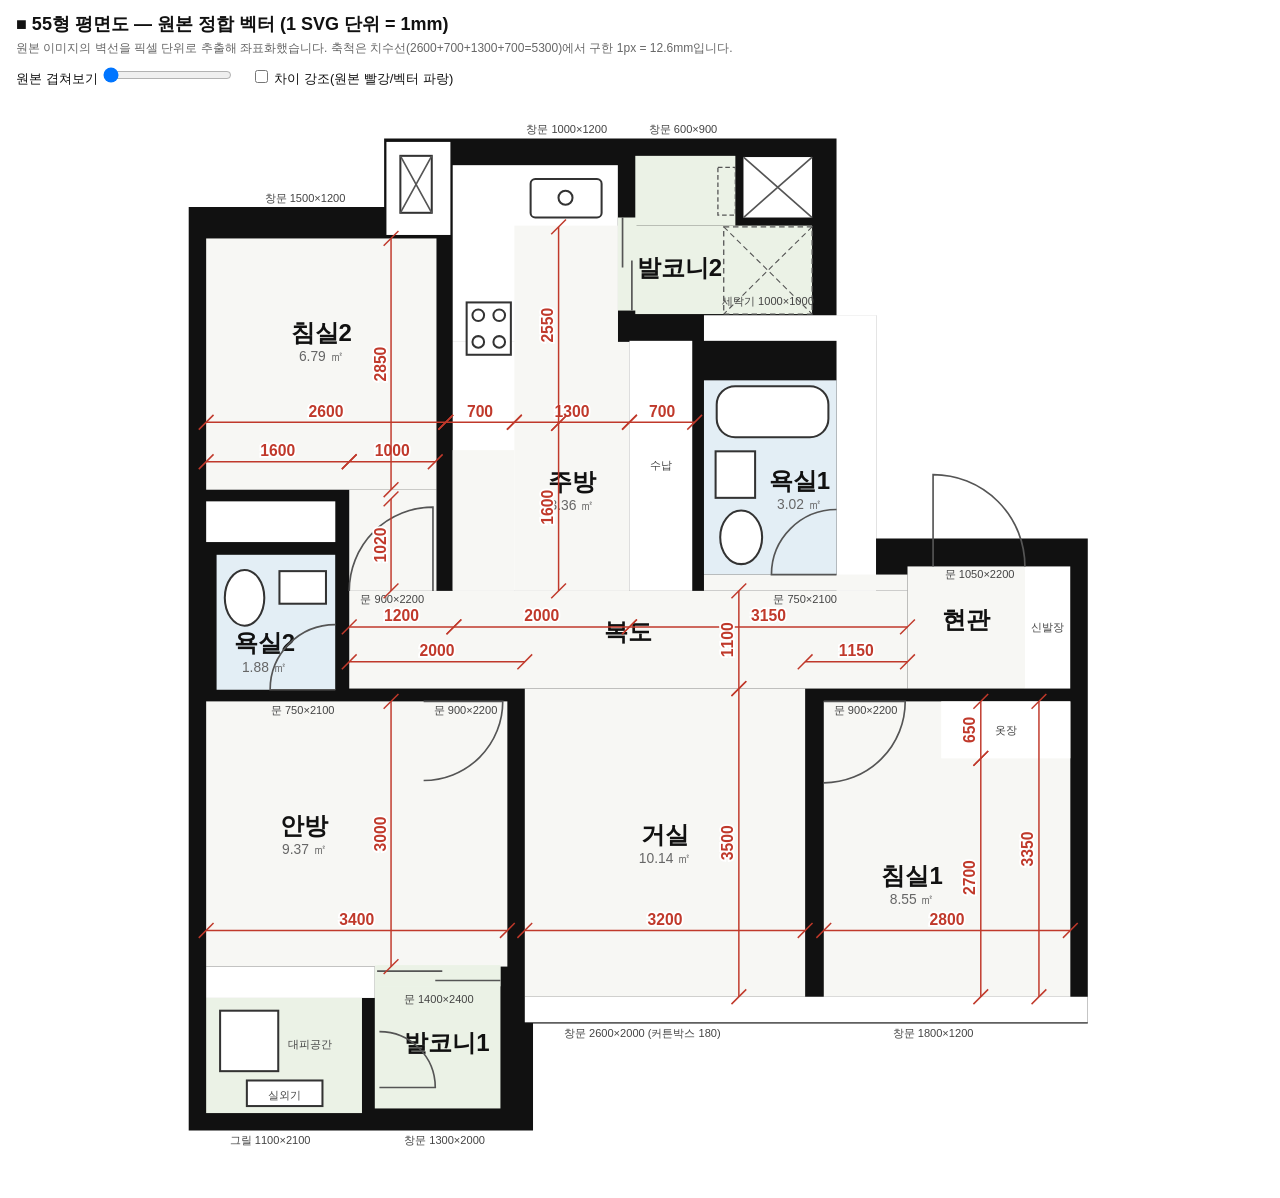
==== commit 780c88dc: "Fix kitchen counter, balcony doors, bedroom 2 door details Co-Authored-By: Claude Opus 5.5 <noreply@" ====
--- a/floorplan_55.html
+++ b/floorplan_55.html
@@ -55,12 +55,19 @@
 const R = "var(--room)", W = "var(--wet)", B = "var(--bal)", F = "#fff";
 const rooms = [
   ["침실2",   25, 243, 223, 459, R, 1, 0, -20],
+  ["",       148, 459, 223, 546, R],
+  ["",       180, 160, 235, 240, F],
   ["",        25, 469, 136, 504, F],
   ["욕실2",   34, 515, 136, 631, W, 1, -10, 25],
-  ["",       237, 180, 379, 332, R],
-  ["주방",   237, 332, 389, 546, R, 1, 15, 0],
+  ["",       237, 180, 379, 332, F],
+  ["",       237, 332, 389, 546, F],
+  ["",       290, 232, 379, 332, R],
+  ["주방",   290, 332, 389, 546, R, 1, 0, 20],
+  ["",       237, 425, 290, 546, R],
   ["수납",   389, 331, 443, 546, F],
-  ["발코니2",394, 172, 566, 309, B, 0, -35, 20],
+  ["",       394, 172, 480, 232, B],
+  ["발코니2",394, 232, 546, 308, B, 0, -38, 5],
+  ["",       487, 173, 546, 225, F],
   ["",       453, 309, 601, 331, F],
   ["",       567, 309, 601, 546, F],
   ["욕실1",  453, 365, 567, 532, W, 1, 25, 10],
@@ -75,7 +82,7 @@
   ["",       299, 895, 783, 917, F],
   ["",       556, 895, 768, 906, F],
   ["",        25, 869, 170, 896, F],
-  ["발코니1",170, 885, 280, 991, B],
+  ["발코니1",170, 868, 278, 991, B, 0, 8, 12],
   ["대피공간", 25, 896, 159, 995, B, 0, 22, -10],
 ];
 for (const [n, x1, y1, x2, y2, f, a, dx = 0, dy = 0] of rooms) {
@@ -98,23 +105,32 @@
 fx("ellipse", {cx: X(485), cy: Y(500), rx: L(18), ry: L(23)});
 fx("ellipse", {cx: X(58), cy: Y(552), rx: L(17), ry: L(24)});
 box(88, 529, 128, 557);
-box(487, 232, 546, 294);
-el("path", {class: "door", d: `M${X(487)},${Y(232)}L${X(546)},${Y(294)}M${X(546)},${Y(232)}L${X(487)},${Y(294)}`}, plan);
+el("path", {class: "door", d: `M${X(487)},${Y(173)}L${X(546)},${Y(225)}M${X(546)},${Y(173)}L${X(487)},${Y(225)}`}, plan);
+el("rect", {x: X(470), y: Y(233), width: L(76), height: L(75), fill: "none", stroke: "#555", "stroke-width": 14, "stroke-dasharray": "60 40"}, plan);
+el("path", {d: `M${X(470)},${Y(233)}L${X(546)},${Y(308)}M${X(546)},${Y(233)}L${X(470)},${Y(308)}`, stroke: "#555", "stroke-width": 12, "stroke-dasharray": "60 40"}, plan);
+el("rect", {x: X(465), y: Y(182), width: L(15), height: L(41), fill: "none", stroke: "#555", "stroke-width": 14, "stroke-dasharray": "50 30"}, plan);
+// 주방↔발코니2 문 (1400×2200, 미서기)
+el("rect", {x: X(379), y: Y(225), width: L(16), height: L(80), fill: "var(--bal)"}, plan);
+el("path", {class: "door", d: `M${X(383)},${Y(225)}V${Y(268)}M${X(391)},${Y(262)}V${Y(305)}`, "stroke-width": 30}, plan);
+// 안방↔발코니1 문 (1400×2400, 미서기)
+el("rect", {x: X(172), y: Y(868), width: L(106), height: L(18), fill: "var(--bal)"}, plan);
+el("path", {class: "door", d: `M${X(172)},${Y(873)}H${X(228)}M${X(222)},${Y(881)}H${X(278)}`, "stroke-width": 30}, plan);
 box(192, 172, 219, 221);
 el("path", {class: "door", d: `M${X(192)},${Y(172)}L${X(219)},${Y(221)}M${X(219)},${Y(172)}L${X(192)},${Y(221)}`}, plan);
 box(37, 907, 87, 959); box(60, 967, 125, 989);
 el("text", {class: "sm", x: X(92), y: Y(983)}, plan, "실외기");
-el("text", {class: "sm", x: X(565), y: Y(325)}, plan, "세탁기 1000×1000");
+el("text", {class: "sm", x: X(508), y: Y(300)}, plan, "세탁기 1000×1000");
 
 // 문: [힌지x, 힌지y, 반경(px), 시작각, 끝각]
 const doors = [
-  [148, 546, 72, -90, 0], [136, 631, 56, 180, 270], [212, 641, 68, 0, 90],
-  [567, 532, 56, 180, 270], [556, 641, 70, 0, 90], [650, 525, 79, -90, 0], [170, 972, 50, -90, 0],
+  [220, 546, 72, 270, 180, 1], [136, 631, 56, 180, 270], [212, 641, 68, 0, 90],
+  [567, 532, 56, 180, 270], [556, 641, 70, 0, 90], [650, 525, 79, -90, 0],
 ];
-for (const [hx, hy, r, a0, a1] of doors) {
+doors.push([174, 973, 48, 0, -90, 1]);   // 발코니1→대피공간 (잎 수평)
+for (const [hx, hy, r, a0, a1, rev] of doors) {
   const p = a => [X(hx + r * Math.cos(a * Math.PI / 180)), Y(hy + r * Math.sin(a * Math.PI / 180))];
   const [x0, y0] = p(a0), [x1, y1] = p(a1);
-  el("path", {class: "door", d: `M${X(hx)},${Y(hy)}L${x0},${y0}A${L(r)},${L(r)} 0 0 1 ${x1},${y1}`}, plan);
+  el("path", {class: "door", d: `M${X(hx)},${Y(hy)}L${x0},${y0}A${L(r)},${L(r)} 0 0 ${rev ? 0 : 1} ${x1},${y1}`}, plan);
 }
 
 // 창/문 규격 (px)
@@ -122,7 +138,7 @@
   [110, 212, "창문 1500×1200"], [335, 152, "창문 1000×1200"], [435, 152, "창문 600×900"],
   [185, 556, "문 900×2200"], [540, 556, "문 750×2100"], [690, 535, "문 1050×2200"],
   [108, 652, "문 750×2100"], [248, 652, "문 900×2200"], [592, 652, "문 900×2200"],
-  [228, 895, "문 1400×2400"], [400, 930, "창문 2600×2000 (커튼박스 180)"], [650, 930, "창문 1800×1200"],
+  [225, 900, "문 1400×2400"], [400, 930, "창문 2600×2000 (커튼박스 180)"], [650, 930, "창문 1800×1200"],
   [80, 1022, "그릴 1100×2100"], [230, 1022, "창문 1300×2000"],
 ];
 for (const [x, y, t] of notes) el("text", {class: "sm", x: X(x), y: Y(y)}, plan, t);
